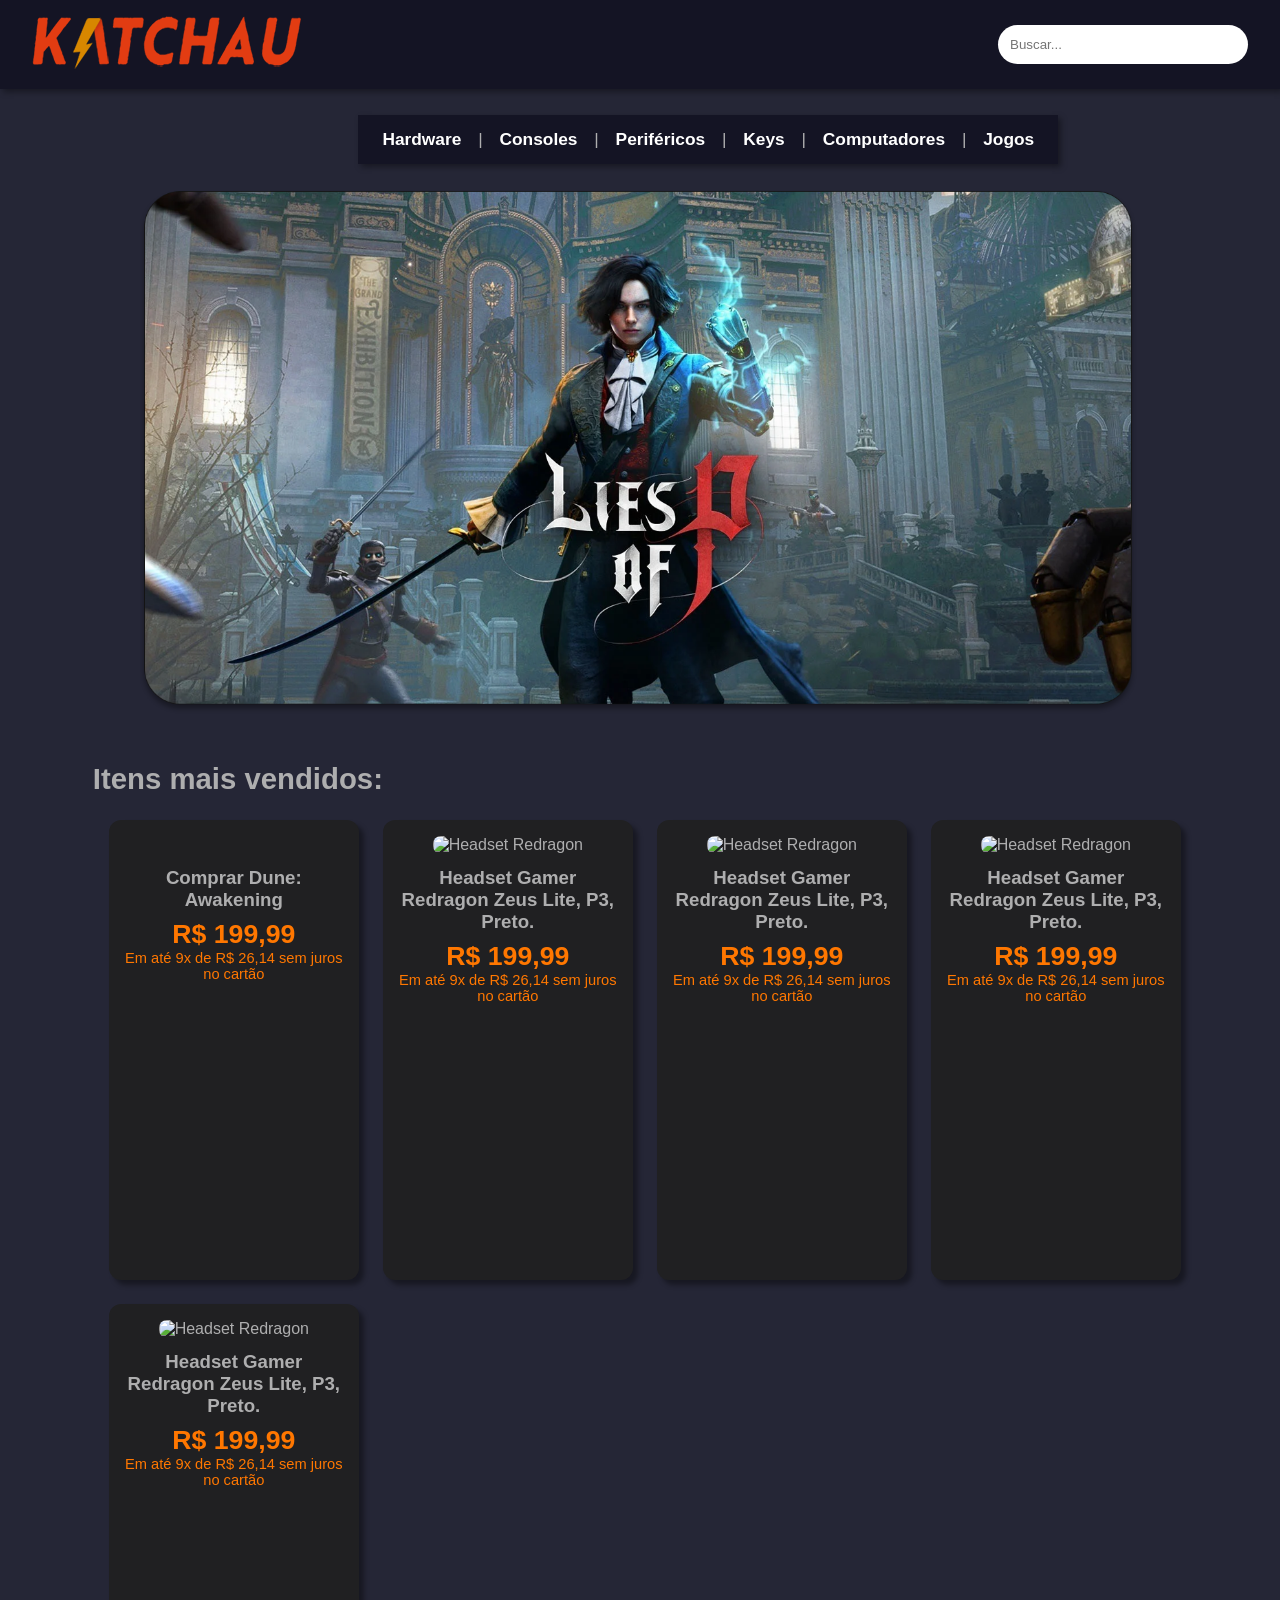
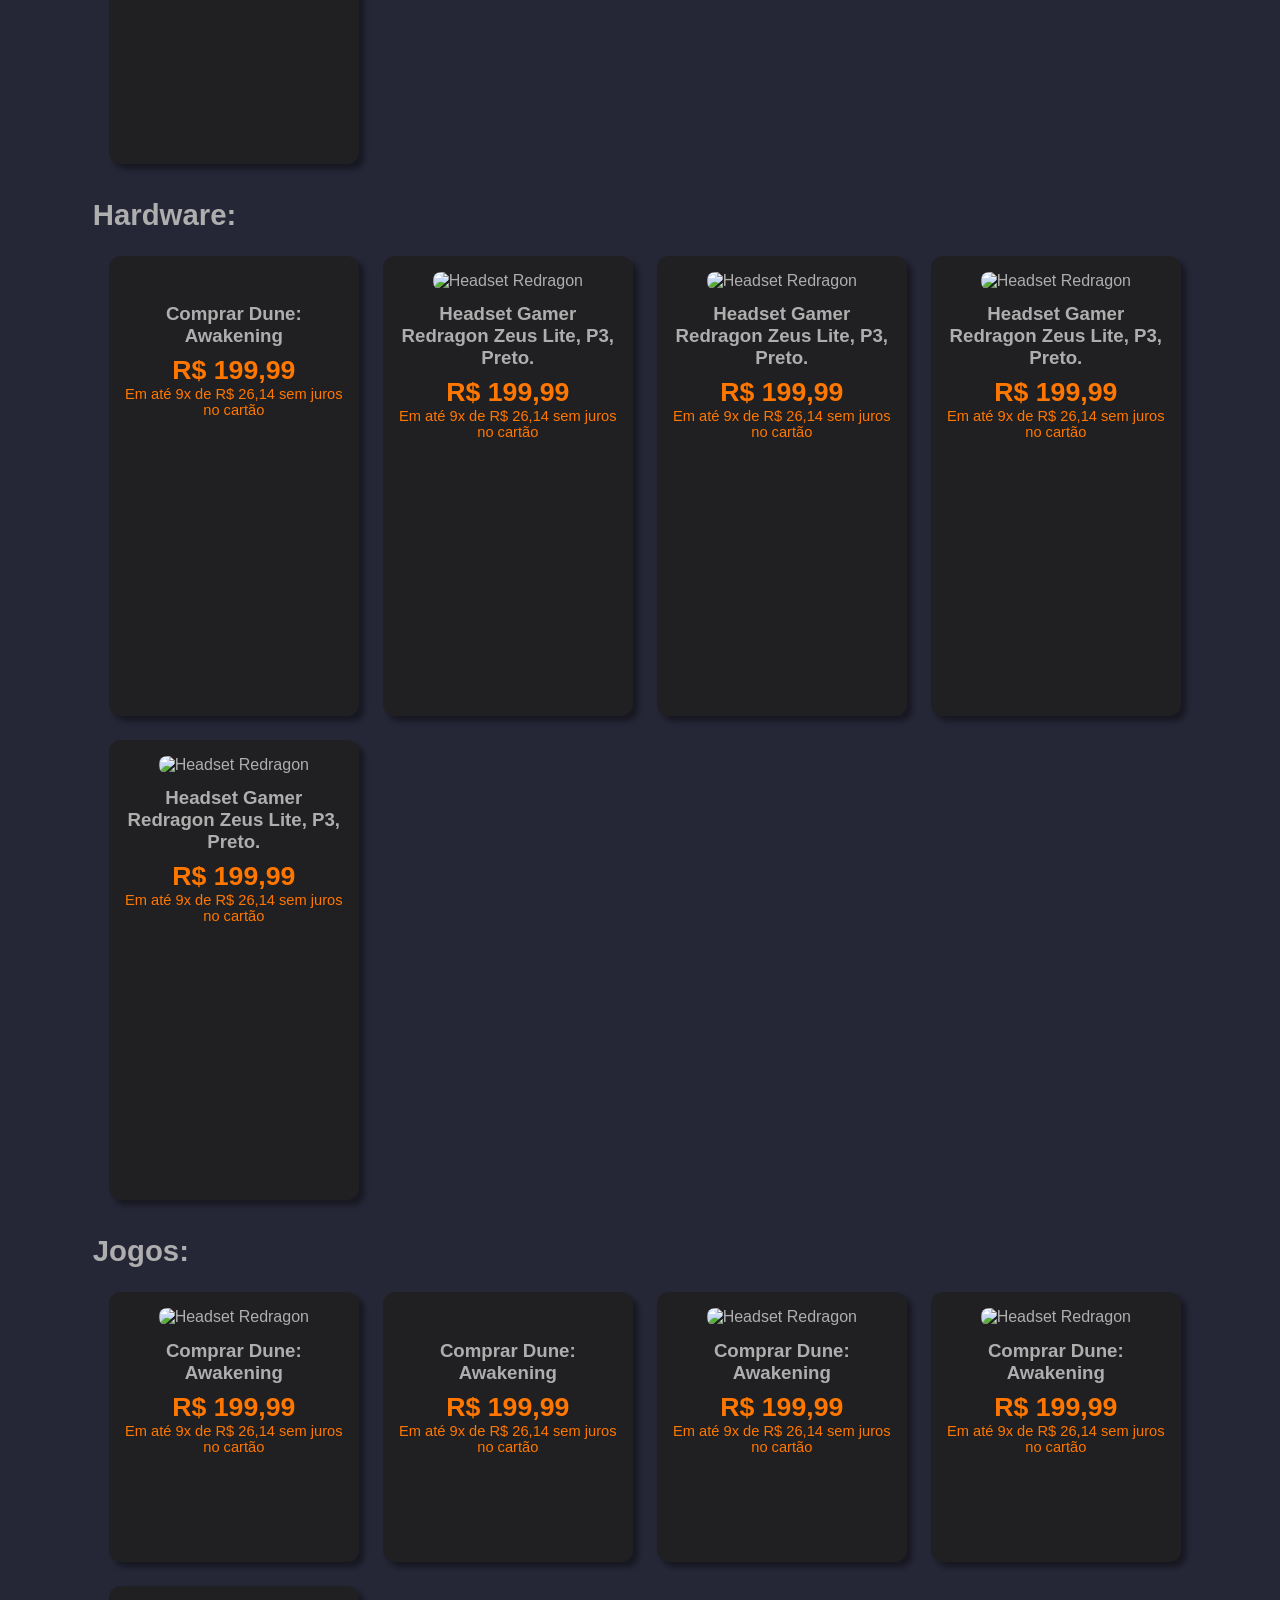
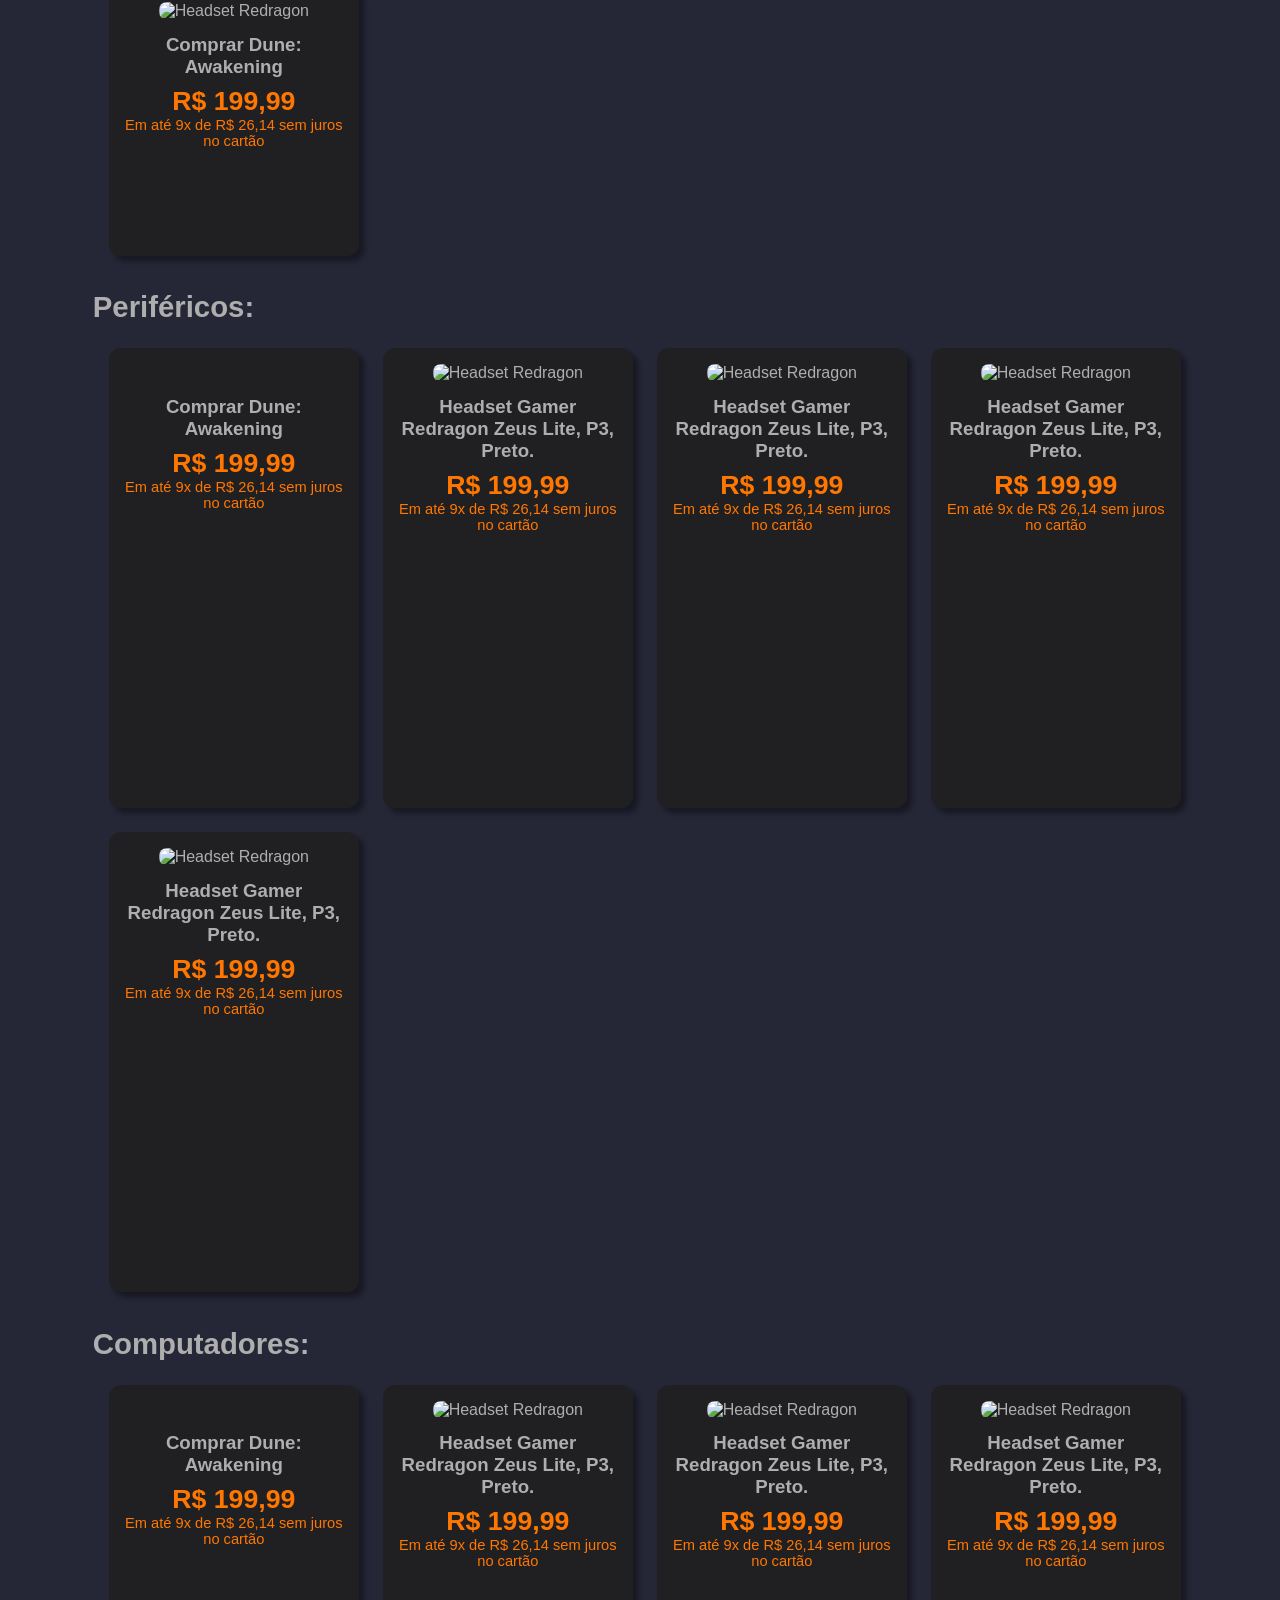
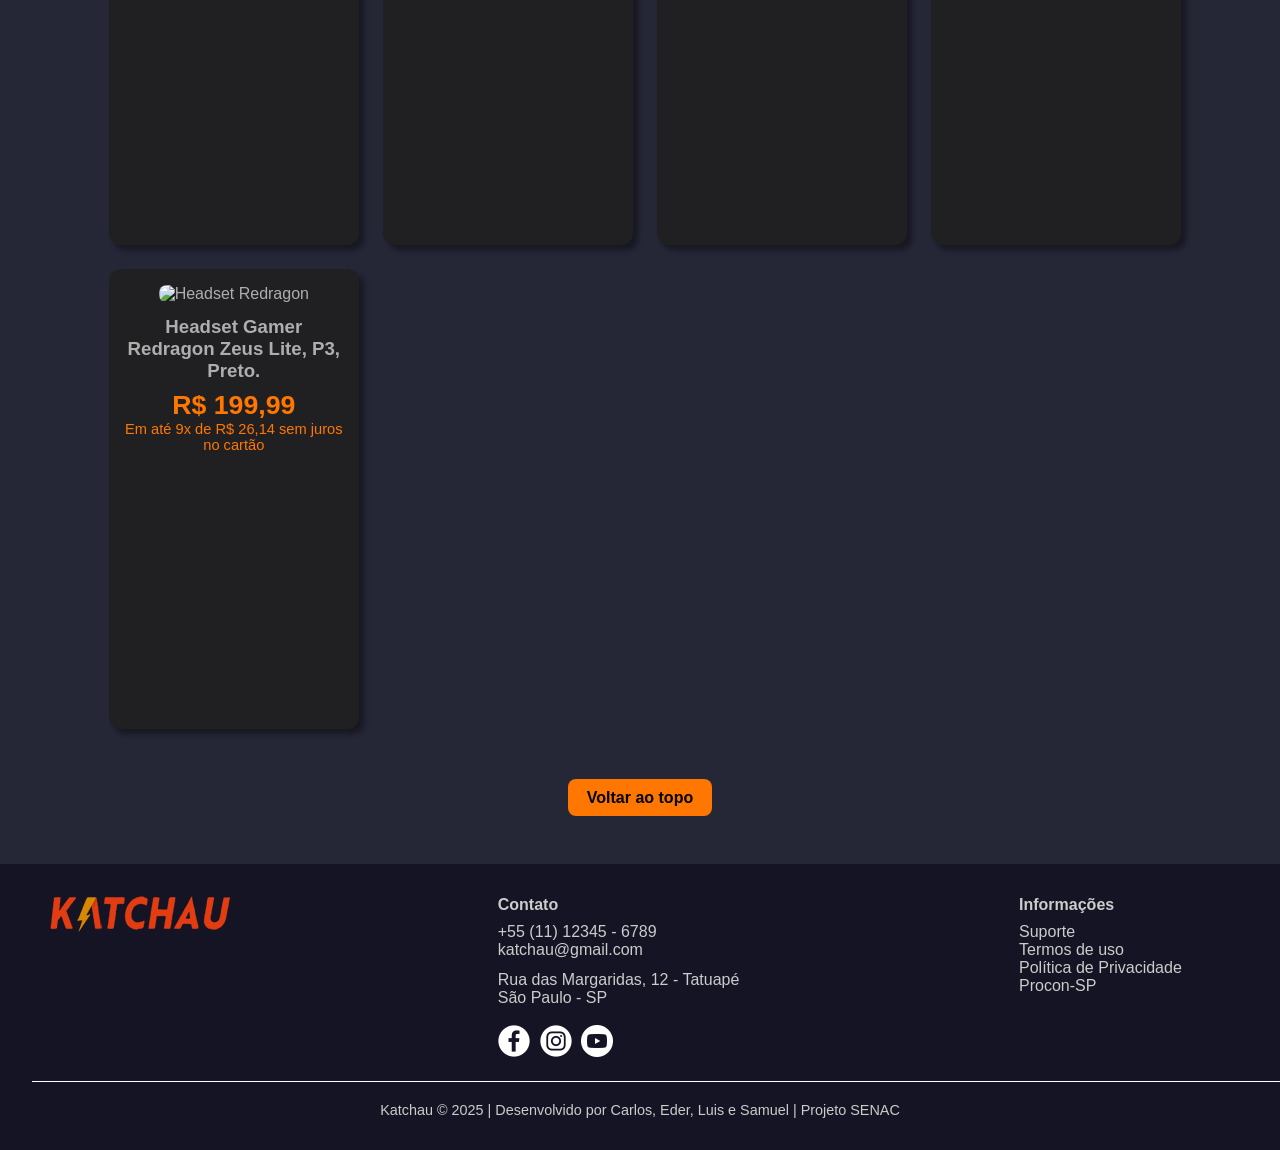
==== Katchau projeto integrador/index.html @ e5d5929a "Add files via upload" ====
<!-- index.html -->
<!DOCTYPE html>
<html lang="pt-BR">
<head>
  <meta charset="UTF-8">
  <meta name="viewport" content="width=device-width, initial-scale=1">
  <title>Katchau</title>
  <link rel="stylesheet" href="style.css">
</head>
<body>

  <header id="inicio">
    <div class="logo"><img src="img/logo2.png" alt="logo katchau"></span></div>
    <input class="pesquisa" type="text" placeholder="Buscar...">
  </header>

  <nav>
    <ul>
      <li>Hardware</li>
      |
      <li>Consoles</li>
      |
      <li>Periféricos</li>
      |
      <li>Keys</li>
      |
      <li>Computadores</li>
      |
      <li>Jogos</li>
    </ul>
  </nav>

  <section class="banner">
    <img src="img/banner.png" alt="Banner promocional">
  </section>

  <main>
    <section>
      <!-- ------------------------------------------------------------ -->
      <h2>Itens mais vendidos:</h2>
      <div class="grid">


        <div class="card">
          <img src="https://images2.kabum.com.br/produtos/fotos/155932/multifuncional-epson-ecotank-monocromatica-simplex-compatibilidade-com-epson-connect-solutions-m2120_1620139476_g.jpg" alt="">
          <p class="produto"><strong>Comprar Dune: Awakening</strong></p>
          <p class="preco"><strong>R$ 199,99</strong></p>
          <p class="parcelamento">Em até 9x de R$ 26,14 sem juros no cartão</p>
        </div>


        <div class="card">
          <img src="https://images3.kabum.com.br/produtos/fotos/sync_mirakl/519143/large/Iphone-15-Apple-128GB-Quadriband-6-1-Polegadas-Preto-Mtp03br-a_1748375085.jpg" alt="Headset Redragon">
          <p class="produto"><strong>Headset Gamer Redragon Zeus Lite, P3, Preto.</strong></p>
          <p class="preco"><strong>R$ 199,99</strong></p>
          <p class="parcelamento">Em até 9x de R$ 26,14 sem juros no cartão</p>
        </div>


        <div class="card">
          <img src="https://images9.kabum.com.br/produtos/fotos/542929/console-playstation-5-slim-edicao-digital-branco-2-jogos-1000038914_1713450978_g.jpg" alt="Headset Redragon">
          <p class="produto"><strong>Headset Gamer Redragon Zeus Lite, P3, Preto.</strong></p>
          <p class="preco"><strong>R$ 199,99</strong></p>
          <p class="parcelamento">Em até 9x de R$ 26,14 sem juros no cartão</p>
        </div>


        <div class="card">
          <img src="https://images8.kabum.com.br/produtos/fotos/227818/headset-gamer-redragon-zeus-chroma-mk-ii-rgb-surround-7-1-usb-drivers-53mm-preto-vermelho-h510-rgb_1631555309_g.jpg" alt="Headset Redragon">
          <p class="produto"><strong>Headset Gamer Redragon Zeus Lite, P3, Preto.</strong></p>
          <p class="preco"><strong>R$ 199,99</strong></p>
          <p class="parcelamento">Em até 9x de R$ 26,14 sem juros no cartão</p>
        </div>


        <div class="card">
          <img src="https://images8.kabum.com.br/produtos/fotos/320908/gabinete-gamer-rise-mode-galaxy-glass-lateral-em-vidro-temperado-preto-rm-ga-gg-fb_1657738212_g.jpg" alt="Headset Redragon">
          <p class="produto"><strong>Headset Gamer Redragon Zeus Lite, P3, Preto.</strong></p>
          <p class="preco"><strong>R$ 199,99</strong></p>
          <p class="parcelamento">Em até 9x de R$ 26,14 sem juros no cartão</p>
        </div>

      </div>
    </section>

    <!-- ------------------------------------------------------------ -->
    <section>
      <h2>Hardware:</h2>
      <div class="grid">


        <div class="card">
          <img src="https://images3.kabum.com.br/produtos/fotos/sync_mirakl/519143/large/Iphone-15-Apple-128GB-Quadriband-6-1-Polegadas-Preto-Mtp03br-a_1748375085.jpg" alt="">
          <p class="produto"><strong>Comprar Dune: Awakening</strong></p>
          <p class="preco"><strong>R$ 199,99</strong></p>
          <p class="parcelamento">Em até 9x de R$ 26,14 sem juros no cartão</p>
        </div>


        <div class="card">
          <img src="https://images9.kabum.com.br/produtos/fotos/542929/console-playstation-5-slim-edicao-digital-branco-2-jogos-1000038914_1713450978_g.jpg" alt="Headset Redragon">
          <p class="produto"><strong>Headset Gamer Redragon Zeus Lite, P3, Preto.</strong></p>
          <p class="preco"><strong>R$ 199,99</strong></p>
          <p class="parcelamento">Em até 9x de R$ 26,14 sem juros no cartão</p>
        </div>


        <div class="card">
          <img src="https://images8.kabum.com.br/produtos/fotos/320908/gabinete-gamer-rise-mode-galaxy-glass-lateral-em-vidro-temperado-preto-rm-ga-gg-fb_1657738212_g.jpg" alt="Headset Redragon">
          <p class="produto"><strong>Headset Gamer Redragon Zeus Lite, P3, Preto.</strong></p>
          <p class="preco"><strong>R$ 199,99</strong></p>
          <p class="parcelamento">Em até 9x de R$ 26,14 sem juros no cartão</p>
        </div>


        <div class="card">
          <img src="https://images8.kabum.com.br/produtos/fotos/227818/headset-gamer-redragon-zeus-chroma-mk-ii-rgb-surround-7-1-usb-drivers-53mm-preto-vermelho-h510-rgb_1631555309_g.jpg" alt="Headset Redragon">
          <p class="produto"><strong>Headset Gamer Redragon Zeus Lite, P3, Preto.</strong></p>
          <p class="preco"><strong>R$ 199,99</strong></p>
          <p class="parcelamento">Em até 9x de R$ 26,14 sem juros no cartão</p>
        </div>


        <div class="card">
          <img src="https://images2.kabum.com.br/produtos/fotos/155932/multifuncional-epson-ecotank-monocromatica-simplex-compatibilidade-com-epson-connect-solutions-m2120_1620139476_g.jpg" alt="Headset Redragon">
          <p class="produto"><strong>Headset Gamer Redragon Zeus Lite, P3, Preto.</strong></p>
          <p class="preco"><strong>R$ 199,99</strong></p>
          <p class="parcelamento">Em até 9x de R$ 26,14 sem juros no cartão</p>
        </div>


      </div>
    </section>

    <section>
      <!-- ------------------------------------------------------------ -->
      <h2>Jogos:</h2>
      <div class="grid">
        <!-- Cards de produtos -->

        <div class="games">
          <img src="https://shared.fastly.steamstatic.com/store_item_assets/steam/apps/1172710/e934cbd04b40a615b3306797bd7be76610904f0e/header.jpg?t=1750677744" alt="Headset Redragon">
          <p class="produto"><strong>Comprar Dune: Awakening</strong></p>
          <p class="preco"><strong>R$ 199,99</strong></p>
          <p class="parcelamento">Em até 9x de R$ 26,14 sem juros no cartão</p>
        </div>


        <div class="games">
          <img src="https://shared.fastly.steamstatic.com/store_item_assets/steam/apps/1172710/e934cbd04b40a615b3306797bd7be76610904f0e/header.jpg?t=1750677744" alt="">
          <p class="produto"><strong>Comprar Dune: Awakening</strong></p>
          <p class="preco"><strong>R$ 199,99</strong></p>
          <p class="parcelamento">Em até 9x de R$ 26,14 sem juros no cartão</p>
        </div>


        <div class="games">
          <img src="https://shared.fastly.steamstatic.com/store_item_assets/steam/apps/1172710/e934cbd04b40a615b3306797bd7be76610904f0e/header.jpg?t=1750677744" alt="Headset Redragon">
          <p class="produto"><strong>Comprar Dune: Awakening</strong></p>
          <p class="preco"><strong>R$ 199,99</strong></p>
          <p class="parcelamento">Em até 9x de R$ 26,14 sem juros no cartão</p>
        </div>


        <div class="games">
          <img src="https://shared.fastly.steamstatic.com/store_item_assets/steam/apps/1172710/e934cbd04b40a615b3306797bd7be76610904f0e/header.jpg?t=1750677744" alt="Headset Redragon">
          <p class="produto"><strong>Comprar Dune: Awakening</strong></p>
          <p class="preco"><strong>R$ 199,99</strong></p>
          <p class="parcelamento">Em até 9x de R$ 26,14 sem juros no cartão</p>
        </div>


        <div class="games">
          <img src="https://shared.fastly.steamstatic.com/store_item_assets/steam/apps/1172710/e934cbd04b40a615b3306797bd7be76610904f0e/header.jpg?t=1750677744" alt="Headset Redragon">
          <p class="produto"><strong>Comprar Dune: Awakening</strong></p>
          <p class="preco"><strong>R$ 199,99</strong></p>
          <p class="parcelamento">Em até 9x de R$ 26,14 sem juros no cartão</p>
        </div>
      </div>
    </section>

    <section>
      <!-- ------------------------------------------------------------ -->
      <h2>Periféricos:</h2>
      <div class="grid">
        <!-- Cards de produtos -->
        <div class="card">
          <img src="https://images9.kabum.com.br/produtos/fotos/542929/console-playstation-5-slim-edicao-digital-branco-2-jogos-1000038914_1713450978_g.jpg" alt="">
          <p class="produto"><strong>Comprar Dune: Awakening</strong></p>
          <p class="preco"><strong>R$ 199,99</strong></p>
          <p class="parcelamento">Em até 9x de R$ 26,14 sem juros no cartão</p>
        </div>


        <div class="card">
          <img src="https://images3.kabum.com.br/produtos/fotos/sync_mirakl/519143/large/Iphone-15-Apple-128GB-Quadriband-6-1-Polegadas-Preto-Mtp03br-a_1748375085.jpg" alt="Headset Redragon">
          <p class="produto"><strong>Headset Gamer Redragon Zeus Lite, P3, Preto.</strong></p>
          <p class="preco"><strong>R$ 199,99</strong></p>
          <p class="parcelamento">Em até 9x de R$ 26,14 sem juros no cartão</p>
        </div>

        <div class="card">
          <img src="https://images2.kabum.com.br/produtos/fotos/155932/multifuncional-epson-ecotank-monocromatica-simplex-compatibilidade-com-epson-connect-solutions-m2120_1620139476_g.jpg" alt="Headset Redragon">
          <p class="produto"><strong>Headset Gamer Redragon Zeus Lite, P3, Preto.</strong></p>
          <p class="preco"><strong>R$ 199,99</strong></p>
          <p class="parcelamento">Em até 9x de R$ 26,14 sem juros no cartão</p>
        </div>


        <div class="card">
          <img src="https://images8.kabum.com.br/produtos/fotos/227818/headset-gamer-redragon-zeus-chroma-mk-ii-rgb-surround-7-1-usb-drivers-53mm-preto-vermelho-h510-rgb_1631555309_g.jpg" alt="Headset Redragon">
          <p class="produto"><strong>Headset Gamer Redragon Zeus Lite, P3, Preto.</strong></p>
          <p class="preco"><strong>R$ 199,99</strong></p>
          <p class="parcelamento">Em até 9x de R$ 26,14 sem juros no cartão</p>
        </div>


        <div class="card">
          <img src="https://images8.kabum.com.br/produtos/fotos/320908/gabinete-gamer-rise-mode-galaxy-glass-lateral-em-vidro-temperado-preto-rm-ga-gg-fb_1657738212_g.jpg" alt="Headset Redragon">
          <p class="produto"><strong>Headset Gamer Redragon Zeus Lite, P3, Preto.</strong></p>
          <p class="preco"><strong>R$ 199,99</strong></p>
          <p class="parcelamento">Em até 9x de R$ 26,14 sem juros no cartão</p>
        </div>
      </div>
    </section>



    <section>
      <!-- ------------------------------------------------------------ -->
      <h2>Computadores:</h2>
      <div class="grid">
        <!-- Cards de produtos -->
        <div class="card">
          <img src="https://images8.kabum.com.br/produtos/fotos/227818/headset-gamer-redragon-zeus-chroma-mk-ii-rgb-surround-7-1-usb-drivers-53mm-preto-vermelho-h510-rgb_1631555309_g.jpg" alt="">
          <p class="produto"><strong>Comprar Dune: Awakening</strong></p>
          <p class="preco"><strong>R$ 199,99</strong></p>
          <p class="parcelamento">Em até 9x de R$ 26,14 sem juros no cartão</p>
        </div>


        <div class="card">
          <img src="https://images2.kabum.com.br/produtos/fotos/155932/multifuncional-epson-ecotank-monocromatica-simplex-compatibilidade-com-epson-connect-solutions-m2120_1620139476_g.jpg" alt="Headset Redragon">
          <p class="produto"><strong>Headset Gamer Redragon Zeus Lite, P3, Preto.</strong></p>
          <p class="preco"><strong>R$ 199,99</strong></p>
          <p class="parcelamento">Em até 9x de R$ 26,14 sem juros no cartão</p>
        </div>

        <div class="card">
          <img src="https://images9.kabum.com.br/produtos/fotos/542929/console-playstation-5-slim-edicao-digital-branco-2-jogos-1000038914_1713450978_g.jpg" alt="Headset Redragon">
          <p class="produto"><strong>Headset Gamer Redragon Zeus Lite, P3, Preto.</strong></p>
          <p class="preco"><strong>R$ 199,99</strong></p>
          <p class="parcelamento">Em até 9x de R$ 26,14 sem juros no cartão</p>
        </div>


        <div class="card">
          <img src="https://images8.kabum.com.br/produtos/fotos/320908/gabinete-gamer-rise-mode-galaxy-glass-lateral-em-vidro-temperado-preto-rm-ga-gg-fb_1657738212_g.jpg" alt="Headset Redragon">
          <p class="produto"><strong>Headset Gamer Redragon Zeus Lite, P3, Preto.</strong></p>
          <p class="preco"><strong>R$ 199,99</strong></p>
          <p class="parcelamento">Em até 9x de R$ 26,14 sem juros no cartão</p>
        </div>


        <div class="card">
          <img src="https://images3.kabum.com.br/produtos/fotos/sync_mirakl/519143/large/Iphone-15-Apple-128GB-Quadriband-6-1-Polegadas-Preto-Mtp03br-a_1748375085.jpg" alt="Headset Redragon">
          <p class="produto"><strong>Headset Gamer Redragon Zeus Lite, P3, Preto.</strong></p>
          <p class="preco"><strong>R$ 199,99</strong></p>
          <p class="parcelamento">Em até 9x de R$ 26,14 sem juros no cartão</p>
        </div>
      </div>
    </section>

    <a href="#inicio" class="btn-topo">Voltar ao topo</a>
  </main>

  <footer>
    <div class="footer-content">
      <div class="logo_footer"><img src="img/logo_footer.png" alt="logo katchau"></div>
      <div class="contato">
        <h4>Contato</h4>
        <p class="contato2">+55 (11) 12345 - 6789<br>katchau@gmail.com</p>
        <p>Rua das Margaridas, 12 - Tatuapé<br>São Paulo - SP</p>
        <br>
        <a href="https://facebook.com/" target="_blank"><img src="img/facebook.png" alt="facebook"></a>
        <a href="https://instagram.com/" target="_blank"><img src="img/instagram.png" alt="instagram"></a>
        <a href="https://youtube.com/" target="_blank"><img src="img/youtube.png" alt="youtube"></a>
      </div>
      <div class="info">
        <h4>Informações</h4>
        <p>Suporte<br></p>
        <p>Termos de uso<br></p>
        <p>Política de Privacidade<br></p>
        <a href="https://www.procon.sp.gov.br/" target="_blank"><p>Procon-SP</p></a>
      </div>
    </div>
    <img src="img/linha.jpg" alt="linha" class="linha">
    <p class="copy">Katchau © 2025 | Desenvolvido por Carlos, Eder, Luis e Samuel | Projeto SENAC</p>
  </footer>

</body>
</html>
---- Katchau projeto integrador/style.css ----
/* style.css */
* {
    margin: 0;
    padding: 0;
    box-sizing: border-box;
  }
  
  body {
    font-family: Arial, sans-serif;
    background-color: #252636;
    color: #aeaeaf;
  }
  
  header {
    background: #141424;
    display: flex;
    justify-content: space-between;
    align-items: center;
    padding: 1rem 2rem;
    box-shadow: 3px 3px 6px #00000060;
  }

  .pesquisa {
    padding: 0.75rem;
    width: 250px;
  }
  
  .logo span {
    color: #fff;
  }
  
  header input {
    padding: 0.5rem 1rem;
    border-radius: 20px;
    border: none;
  }
  
  nav {
    margin-top: 100px;
  }
  
  nav ul {
    width: 700px;
    list-style: none;
    display: flex;
    justify-content: space-between;
    align-items: center;
    font-size: 13pt;
  }
  
  nav li {
    cursor: pointer;
    color: #fff;
    font-weight: bold;
  }

  nav ul {
    position: absolute;
    left: 28%;
    right: 0;
    top: 115px;
    height: 49px;
    background-color: #141424;
    padding: 1.5rem;
    box-shadow: 3px 3px 6px #00000060;
  }
  
  .banner {
    display: flex;
    justify-content: center;
    margin: 1rem 0;
  }
  
  .banner img {
    border-radius: 10px;
    width: 90%;
    max-width: 1000px;
  }
  
  main {
    padding: 1rem 2rem;
  }
  
  h2 {
    font-size: 22pt;
    margin: 1rem 0 1.5rem;
    margin-left: 5%;
  }
  
  .grid {
    display: flex;
    flex-wrap: wrap;
    gap: 1.5rem;
    padding: 0 1rem;
    padding-bottom: 1.5%;
    margin-left: 5%;
  }
  
  .card {
    background: #202022;
    padding: 1rem;
    border-radius: 12px;
    width: 250px;
    height: 460px;
    text-align: center;
    box-shadow: 5px 5px 5px #00000060;
  }
  
  .card img {
    width: 100%;
    border-radius: 8px;
  }
  
  .games {
    background: #202022;
    padding: 1rem;
    border-radius: 12px;
    width: 250px;
    height: 270px;
    text-align: center;
    box-shadow: 5px 5px 5px #00000060;
  }
  
  .games img {
    width: 100%;
    border-radius: 8px;
  }

  .produto{
    padding-top: 10pt;
    padding-bottom: 6pt;
    font-size: 14pt
  }

  .preco{
    color: #ff7700;
    font-size: 20pt;
    
  }

  .parcelamento {
    color: #ff7700;
    font-size: 11pt;
  }
  
  .btn-topo {
    display: block;
    width: fit-content;
    margin: 2rem auto;
    padding: 0.6rem 1.2rem;
    background-color: #ff7700;
    color: #000;
    border-radius: 8px;
    text-decoration: none;
    font-weight: bold;
  }
  
  footer {
    background: #141424;
    padding: 2rem;
    color: #ccc;
  }
  
  .footer-content {
    display: flex;
  }

  .logo_footer {
    margin-left: 1.5%;
  }

  h4{
    margin-bottom: 7pt;
  }
  
  .copy {
    text-align: center;
    margin-top: 1rem;
    font-size: 0.9rem;
  }

  .contato{
    margin-left: 22%;
    margin-bottom: 0.5%;
  }

  .contato img{
    margin-right: 4pt;
    cursor: pointer;
  }

  .contato2{
    margin-bottom: 9pt;
  }
  .info{
    margin-left: 23%;
  }

  .info p{
    cursor: pointer;
  }

  a{
    color: #ccc;
    text-decoration: none;
  }

  .linha{
    justify-content: center;
  }
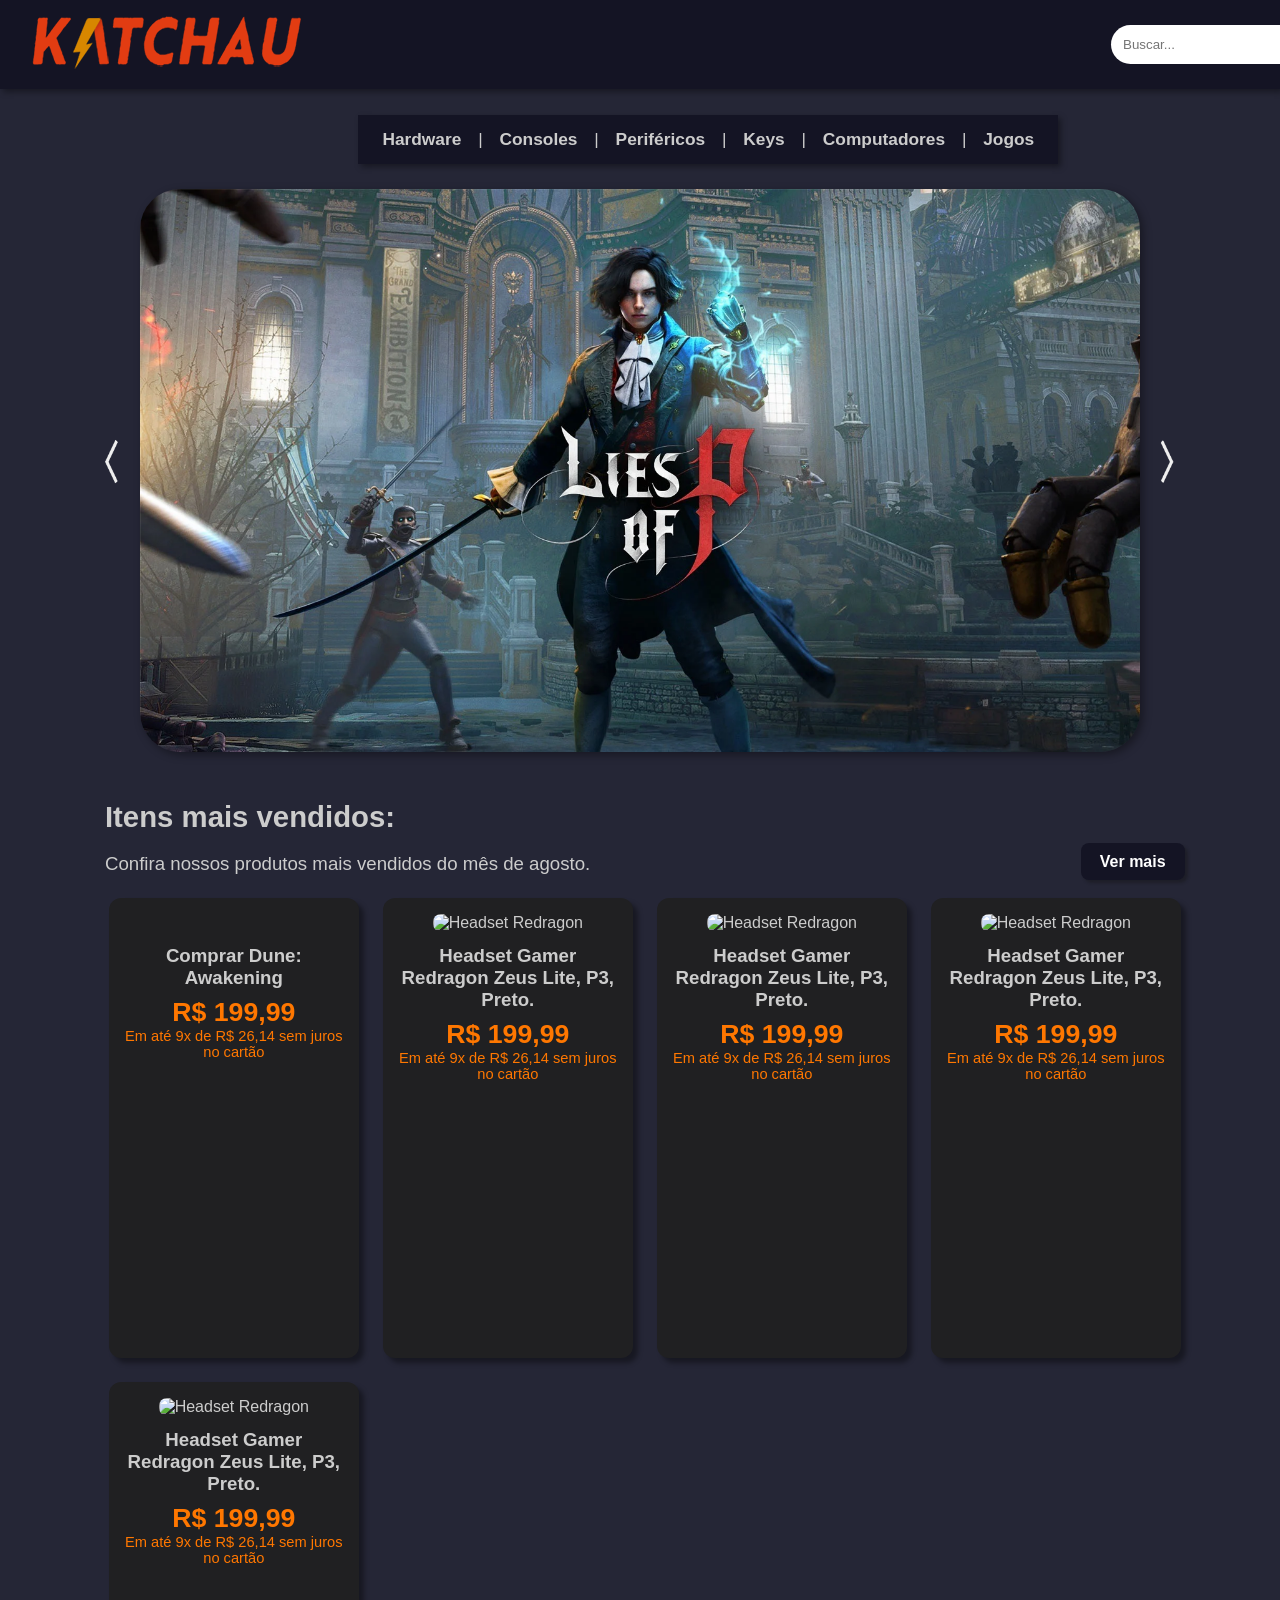
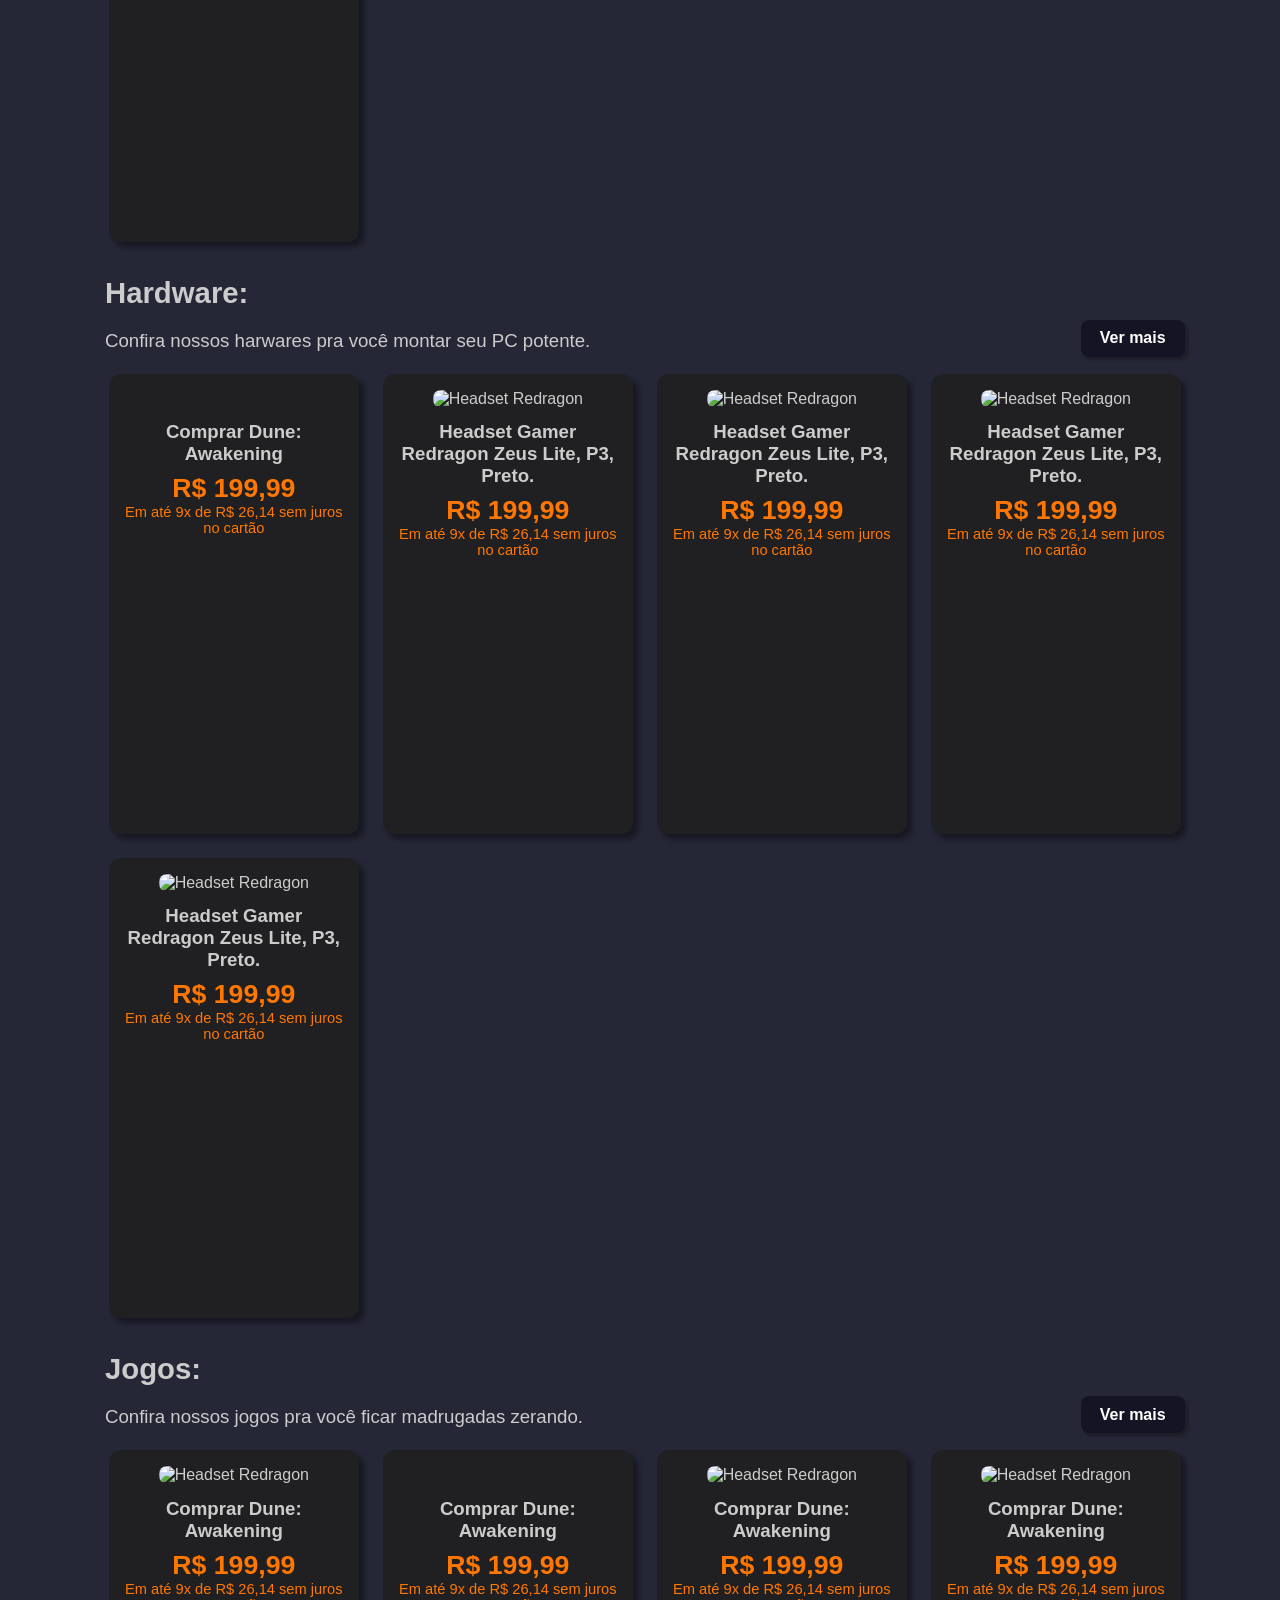
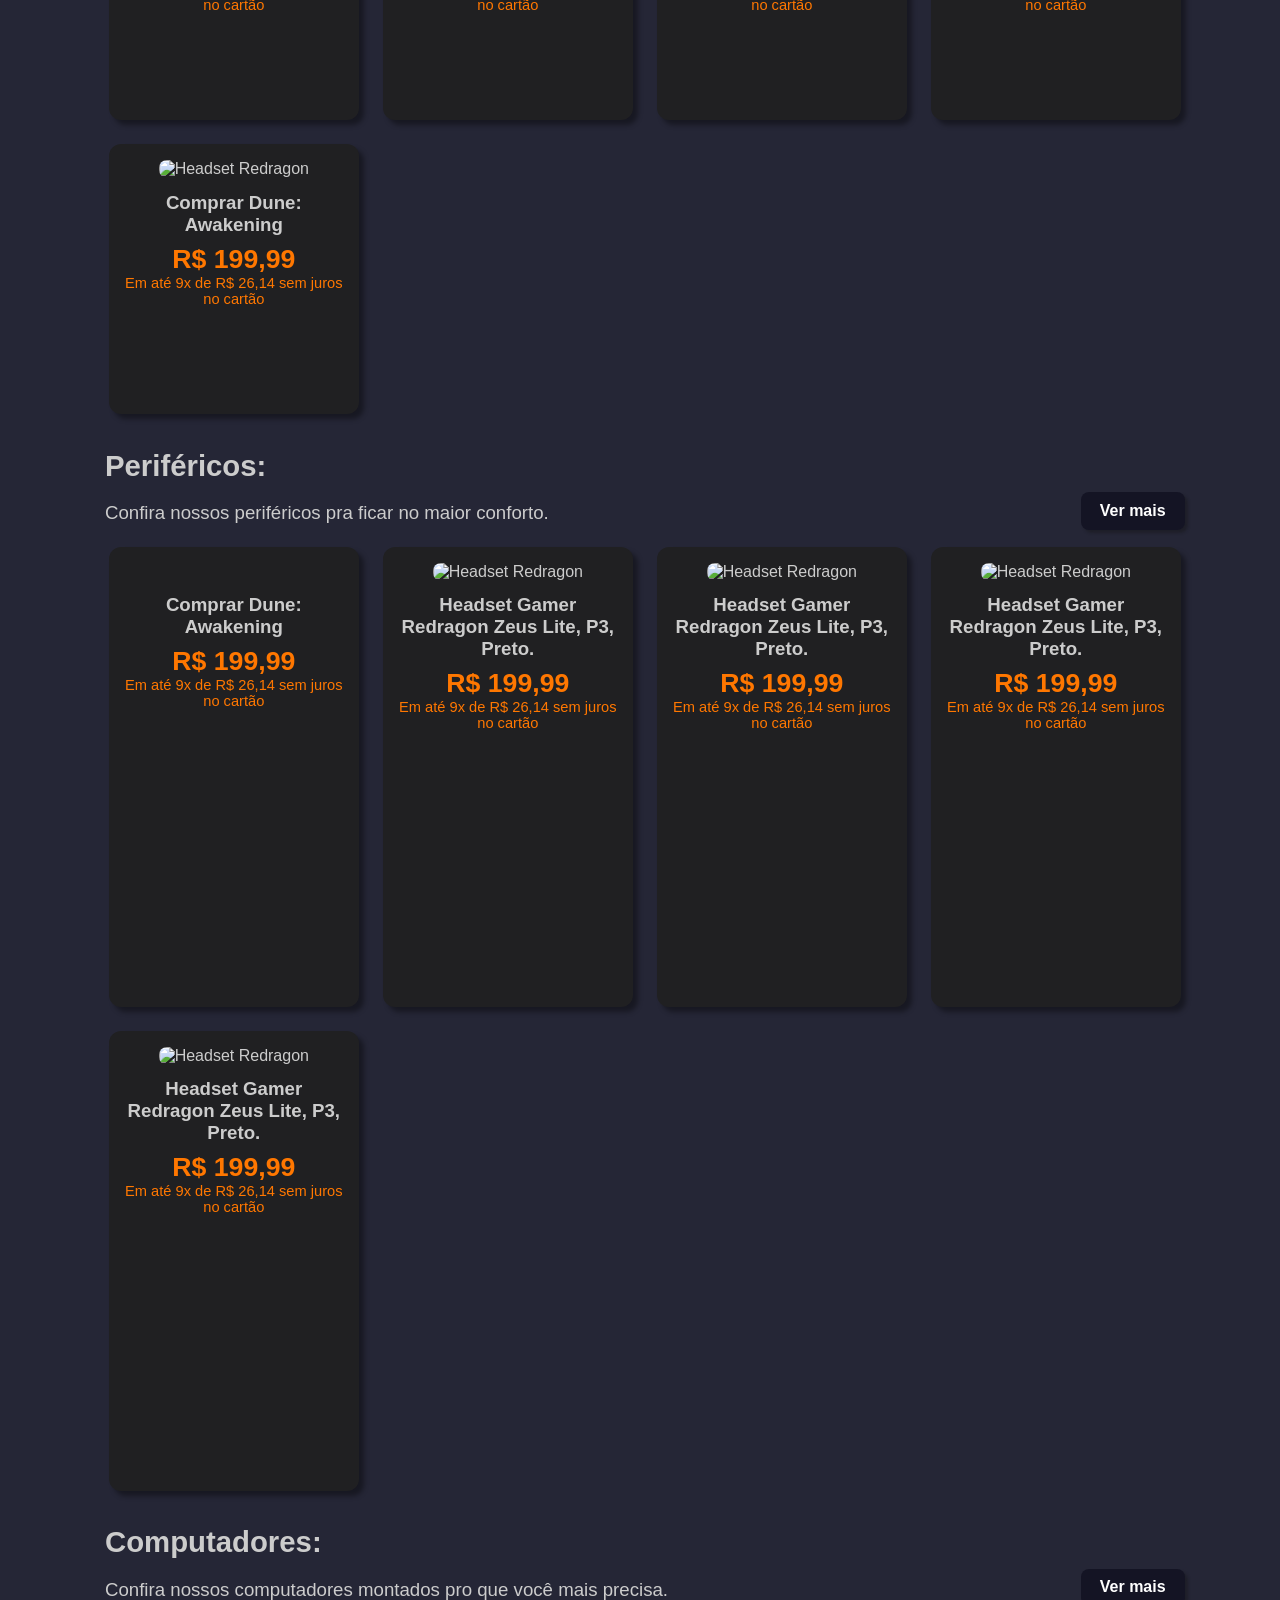
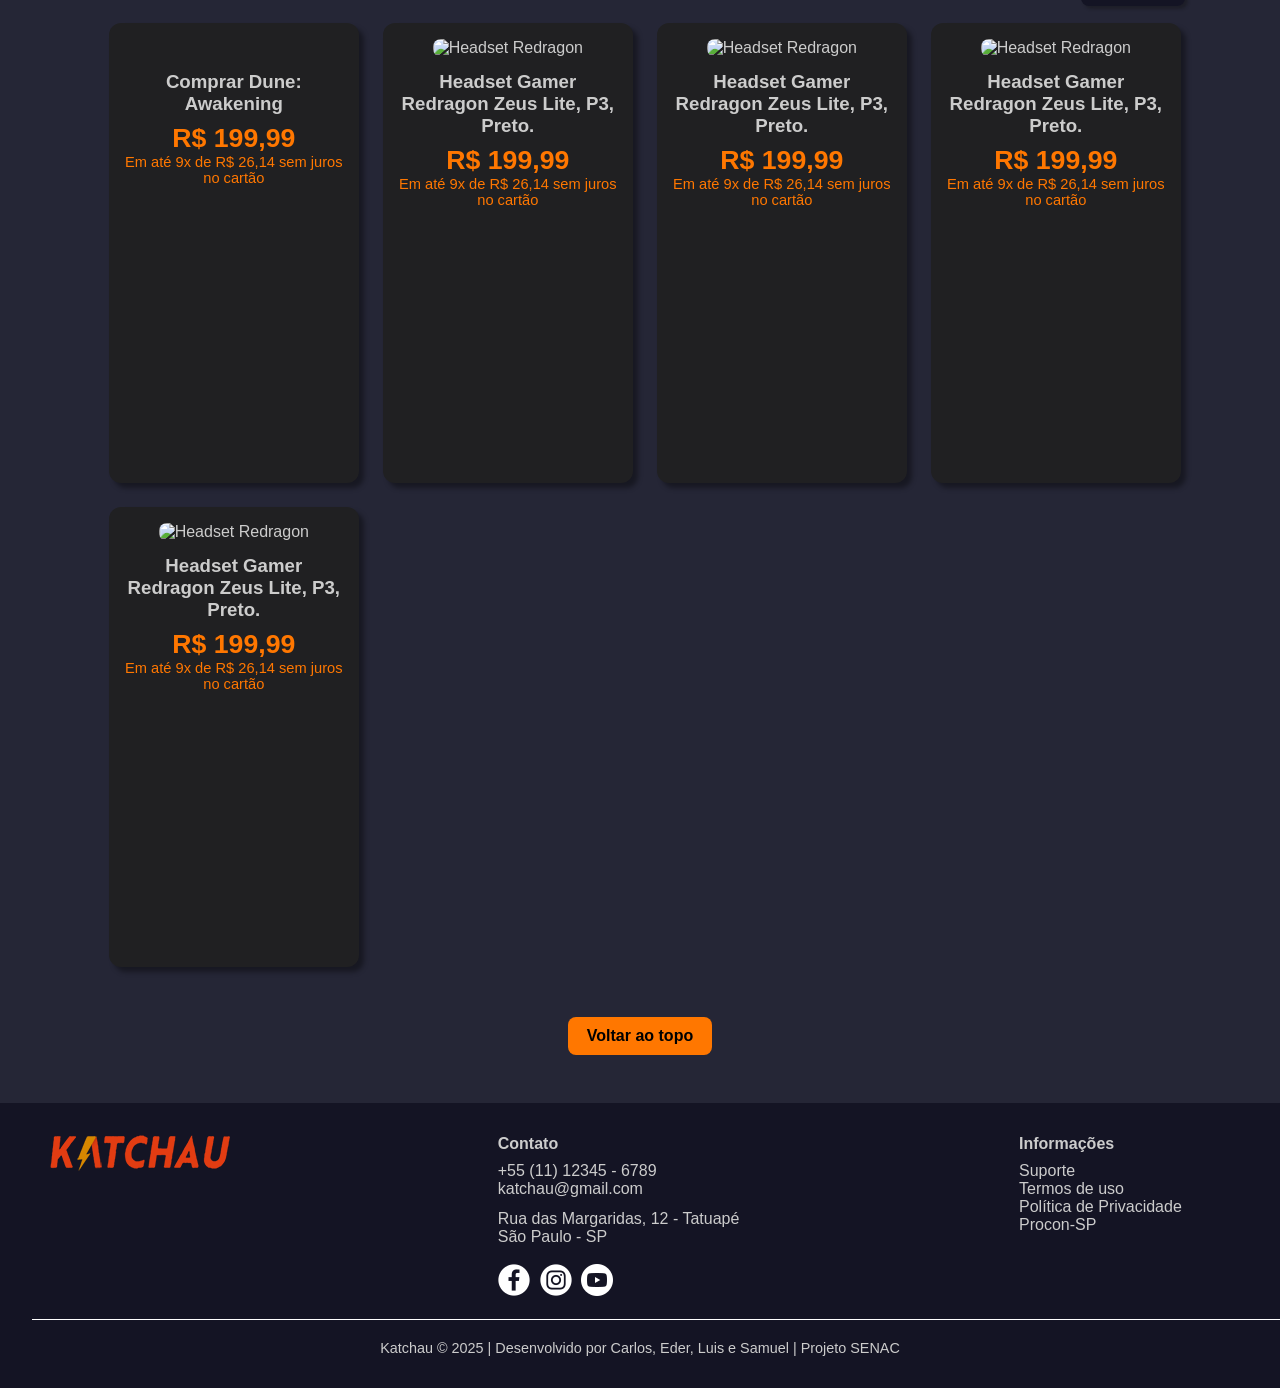
==== commit 13cf1162: "Add files via upload" ====
--- a/Katchau projeto integrador/index.html
+++ b/Katchau projeto integrador/index.html
@@ -5,49 +5,59 @@
   <meta charset="UTF-8">
   <meta name="viewport" content="width=device-width, initial-scale=1">
   <title>Katchau</title>
-  <link rel="stylesheet" href="style.css">
+  <link rel="stylesheet" href="css/style.css">
 </head>
 <body>
 
   <header id="inicio">
-    <div class="logo"><img src="img/logo2.png" alt="logo katchau"></span></div>
+    <div class="logo"><a href="index.html"><img src="img/logo2.png" alt="logo katchau"></a></span></div>
     <input class="pesquisa" type="text" placeholder="Buscar...">
+    <a href="usuario.html" class="usuario_e_carinho"><img src="img/usuario.png" alt="usuario" class="usuario"></a>
+    <a href="carrinho.html" class="usuario_e_carinho"><img src="img/carrinho.png" alt="carrinho" class="carrinho"></a>
   </header>
 
   <nav>
     <ul>
-      <li>Hardware</li>
-      |
-      <li>Consoles</li>
-      |
-      <li>Periféricos</li>
-      |
-      <li>Keys</li>
-      |
-      <li>Computadores</li>
-      |
-      <li>Jogos</li>
+      <a href="hardware.html"><li>Hardware</li></a>
+      |
+      <a href="consoles.html"><li>Consoles</li></a>
+      |
+      <a href="perifericos.html"><li>Periféricos</li></a>
+      |
+      <a href="keys.html"><li>Keys</li></a>
+      |
+      <a href="computadores.html"><li>Computadores</li></a>
+      |
+      <a href="jogos.html"><li>Jogos</li></a>
     </ul>
   </nav>
 
   <section class="banner">
-    <img src="img/banner.png" alt="Banner promocional">
+    <div class="seta-esquerda" onclick="rolarbannerDireita()"><img src="img/seta-esquerda.png"></div>
+
+    <img src="img/banner.png" alt="Banner promocional" class="bannerimg">
+
+    <div class="seta-direita" onclick="rolarbannerEsquerda()"><img src="img/seta-direita.png">
+</div>
   </section>
 
   <main>
     <section>
       <!-- ------------------------------------------------------------ -->
       <h2>Itens mais vendidos:</h2>
-      <div class="grid">
-
-
-        <div class="card">
+      <div class="btn_p">
+        <p class="apresentacao">Confira nossos produtos mais vendidos do mês de agosto.</p>
+      <a href="mais_vendidos.html" class="btn-mais">Ver mais</a>
+      </div>
+      <div class="grid">
+
+
+        <a href="produto.html"><div class="card">
           <img src="https://images2.kabum.com.br/produtos/fotos/155932/multifuncional-epson-ecotank-monocromatica-simplex-compatibilidade-com-epson-connect-solutions-m2120_1620139476_g.jpg" alt="">
           <p class="produto"><strong>Comprar Dune: Awakening</strong></p>
           <p class="preco"><strong>R$ 199,99</strong></p>
           <p class="parcelamento">Em até 9x de R$ 26,14 sem juros no cartão</p>
-        </div>
-
+        </div></a>
 
         <div class="card">
           <img src="https://images3.kabum.com.br/produtos/fotos/sync_mirakl/519143/large/Iphone-15-Apple-128GB-Quadriband-6-1-Polegadas-Preto-Mtp03br-a_1748375085.jpg" alt="Headset Redragon">
@@ -56,7 +66,6 @@
           <p class="parcelamento">Em até 9x de R$ 26,14 sem juros no cartão</p>
         </div>
 
-
         <div class="card">
           <img src="https://images9.kabum.com.br/produtos/fotos/542929/console-playstation-5-slim-edicao-digital-branco-2-jogos-1000038914_1713450978_g.jpg" alt="Headset Redragon">
           <p class="produto"><strong>Headset Gamer Redragon Zeus Lite, P3, Preto.</strong></p>
@@ -86,6 +95,10 @@
     <!-- ------------------------------------------------------------ -->
     <section>
       <h2>Hardware:</h2>
+      <div class="btn_p">
+      <p class="apresentacao">Confira nossos harwares pra você montar seu PC potente.</p>
+      <a href="hardware.html" class="btn-mais">Ver mais</a>
+      </div>
       <div class="grid">
 
 
@@ -135,6 +148,10 @@
     <section>
       <!-- ------------------------------------------------------------ -->
       <h2>Jogos:</h2>
+      <div class="btn_p">
+      <p class="apresentacao">Confira nossos jogos pra você ficar madrugadas zerando.</p>
+        <a href="jogos.html" class="btn-mais">Ver mais</a>
+        </div>
       <div class="grid">
         <!-- Cards de produtos -->
 
@@ -182,6 +199,10 @@
     <section>
       <!-- ------------------------------------------------------------ -->
       <h2>Periféricos:</h2>
+      <div class="btn_p">
+      <p class="apresentacao">Confira nossos periféricos pra ficar no maior conforto.</p>
+        <a href="perifericos.html" class="btn-mais">Ver mais</a>
+        </div>
       <div class="grid">
         <!-- Cards de produtos -->
         <div class="card">
@@ -229,6 +250,10 @@
     <section>
       <!-- ------------------------------------------------------------ -->
       <h2>Computadores:</h2>
+      <div class="btn_p">
+      <p class="apresentacao">Confira nossos computadores montados pro que você mais precisa.</p>
+          <a href="computadores.html" class="btn-mais">Ver mais</a>
+          </div>
       <div class="grid">
         <!-- Cards de produtos -->
         <div class="card">
--- a/Katchau projeto integrador/css/style.css
+++ b/Katchau projeto integrador/css/style.css
@@ -0,0 +1,319 @@
+/* style.css */
+
+
+/* FAZER RESPOSIVIDADE */
+* {
+    margin: 0;
+    padding: 0;
+    box-sizing: border-box;
+  }
+  
+  body {
+    font-family: Arial, sans-serif;
+    background-color: #252636;
+    color: #ccc;
+  }
+  
+  header {
+    background: #141424;
+    display: flex;
+    justify-content: space-between;
+    align-items: center;
+    padding: 1rem 2rem;
+    box-shadow: 3px 3px 6px #00000060;
+  }
+
+  .usuario_e_carinho img{
+    width: 40px;
+  }
+
+  .carrinho{
+    margin-right: 10px;
+  }
+
+  .carrinho{
+    filter: drop-shadow(5px 5px 5px rgba(34, 34, 34, 0.5));
+  }
+
+  .carrinho:hover{
+    filter: drop-shadow(0px 0px 10px rgba(201, 201, 201, 0.5));
+  }
+
+  .usuario{
+    filter: drop-shadow(5px 5px 5px rgba(0, 0, 0, 0.5));
+  }
+
+  .usuario:hover{
+    filter: drop-shadow(0px 0px 10px rgba(201, 201, 201, 0.5));
+  }
+
+  .pesquisa {
+    padding: 0.75rem;
+    width: 250px;
+    margin-left: 810px;
+  }
+  
+  header input {
+    padding: 0.5rem 1rem;
+    border-radius: 20px;
+    border: none;
+  }
+  
+  nav {
+    margin-top: 100px;
+  }
+  
+  nav ul {
+    width: 700px;
+    list-style: none;
+    display: flex;
+    justify-content: space-between;
+    align-items: center;
+    font-size: 13pt;
+  }
+  
+  nav li{
+    cursor: pointer;
+    color: #ccc;
+    font-weight: bold;
+  }
+
+  nav li:hover{
+    color: white;
+  }
+
+  nav ul {
+    position: absolute;
+    left: 28%;
+    right: 0;
+    top: 115px;
+    height: 49px;
+    background-color: #141424;
+    padding: 1.5rem;
+    box-shadow: 3px 3px 6px #00000060;
+  }
+  
+  .banner {
+    display: flex;
+    justify-content: center;
+    margin: 1rem 0;
+  }
+  
+  .banner img {
+    border-radius: 40px;
+    width: 90%;
+    max-width: 1000px;
+    cursor: pointer;
+    
+  }
+
+  .bannerimg{
+    box-shadow: 3px 3px 8px #00000060;
+  }
+
+  .bannerimg:hover{
+    box-shadow: 0px 0px 25px #8f8f8f60;
+  }
+
+  .seta-esquerda{
+    width: 15px;
+    margin-top: 250px;
+    margin-right: 20px;
+    position: relative;
+    transition: ease 0.5s;
+    cursor: pointer;
+}
+.seta-esquerda:hover{
+    transform: scale(1.02);
+}
+.seta-direita{   
+    width: 15px;
+    margin-top: 250px;
+    margin-left: 20px;
+    position: relative;
+    transition: ease 0.5s;
+    cursor: pointer;
+}
+.seta-direita:hover{
+    transform: scale(1.02);
+}
+  
+  main {
+    padding: 1rem 2rem;
+  }
+  
+  h2 {
+    font-size: 22pt;
+    margin: 1rem 0 0.6rem;
+    margin-left: 6%;
+  }
+
+  .btn-mais{
+    display: block;
+    width: fit-content;
+    padding: 0.6rem 1.2rem;
+    background-color: #141424;
+    color: #fff;
+    border-radius: 8px;
+    text-decoration: none;
+    font-weight: bold;
+    box-shadow: 3px 3px 3px #13131360;
+    margin-bottom: 13pt;
+    margin-right: 5.2%;
+  }
+
+  .btn-mais:hover{
+    color: #000;
+    background-color: #fff;
+    box-shadow: 0px 0px 20px #acacac60;
+  }
+
+  .btn_p{
+    display: flex;
+    justify-content: space-between;
+    align-items: center;
+  }
+
+  .apresentacao{
+    margin-left: 6%;
+    margin-bottom: 1%;
+    font-size: 14pt;
+  }
+  
+  .grid {
+    display: flex;
+    flex-wrap: wrap;
+    gap: 1.5rem;
+    padding: 0 1rem;
+    padding-bottom: 1.5%;
+    margin-left: 5%;
+  }
+  
+  .card {
+    background: #202022;
+    padding: 1rem;
+    border-radius: 12px;
+    width: 250px;
+    height: 460px;
+    text-align: center;
+    box-shadow: 5px 5px 5px #00000060;
+    cursor: pointer;
+  }
+
+  .card:hover{
+    transform: scale(1.03);
+}
+  
+  .card img {
+    width: 100%;
+    border-radius: 8px;
+  }
+  
+  .games {
+    background: #202022;
+    padding: 1rem;
+    border-radius: 12px;
+    width: 250px;
+    height: 270px;
+    text-align: center;
+    box-shadow: 5px 5px 5px #00000060;
+    cursor: pointer;
+  }
+  .games:hover{
+  transform: scale(1.03);
+}
+  
+  .games img {
+    width: 100%;
+    border-radius: 8px;
+  }
+
+  .produto{
+    padding-top: 10pt;
+    padding-bottom: 6pt;
+    font-size: 14pt
+  }
+
+  .preco{
+    color: #ff7700;
+    font-size: 20pt;
+    
+  }
+
+  .parcelamento {
+    color: #ff7700;
+    font-size: 11pt;
+  }
+  
+  .btn-topo {
+    display: block;
+    width: fit-content;
+    margin: 2rem auto;
+    padding: 0.6rem 1.2rem;
+    background-color: #ff7700;
+    color: #000;
+    border-radius: 8px;
+    text-decoration: none;
+    font-weight: bold;
+  }
+
+  .btn-topo:hover{
+    color: #000;
+    background-color: #fff;
+    box-shadow: 0px 0px 20px #acacac60;
+  }
+  
+  footer {
+    background: #141424;
+    padding: 2rem;
+    color: #ccc;
+  }
+  
+  .footer-content {
+    display: flex;
+  }
+
+  .logo_footer {
+    margin-left: 1.5%;
+  }
+
+  h4{
+    margin-bottom: 7pt;
+  }
+  
+  .copy {
+    text-align: center;
+    margin-top: 1rem;
+    font-size: 0.9rem;
+  }
+
+  .contato{
+    margin-left: 22%;
+    margin-bottom: 0.5%;
+  }
+
+  .contato img{
+    margin-right: 4pt;
+    cursor: pointer;
+  }
+
+  .contato2{
+    margin-bottom: 9pt;
+  }
+  .info{
+    margin-left: 23%;
+  }
+
+  .info p{
+    cursor: pointer;
+  }
+
+  a{
+    color: #ccc;
+    text-decoration: none;
+  }
+
+  .linha{
+    justify-content: center;
+  }
+  
